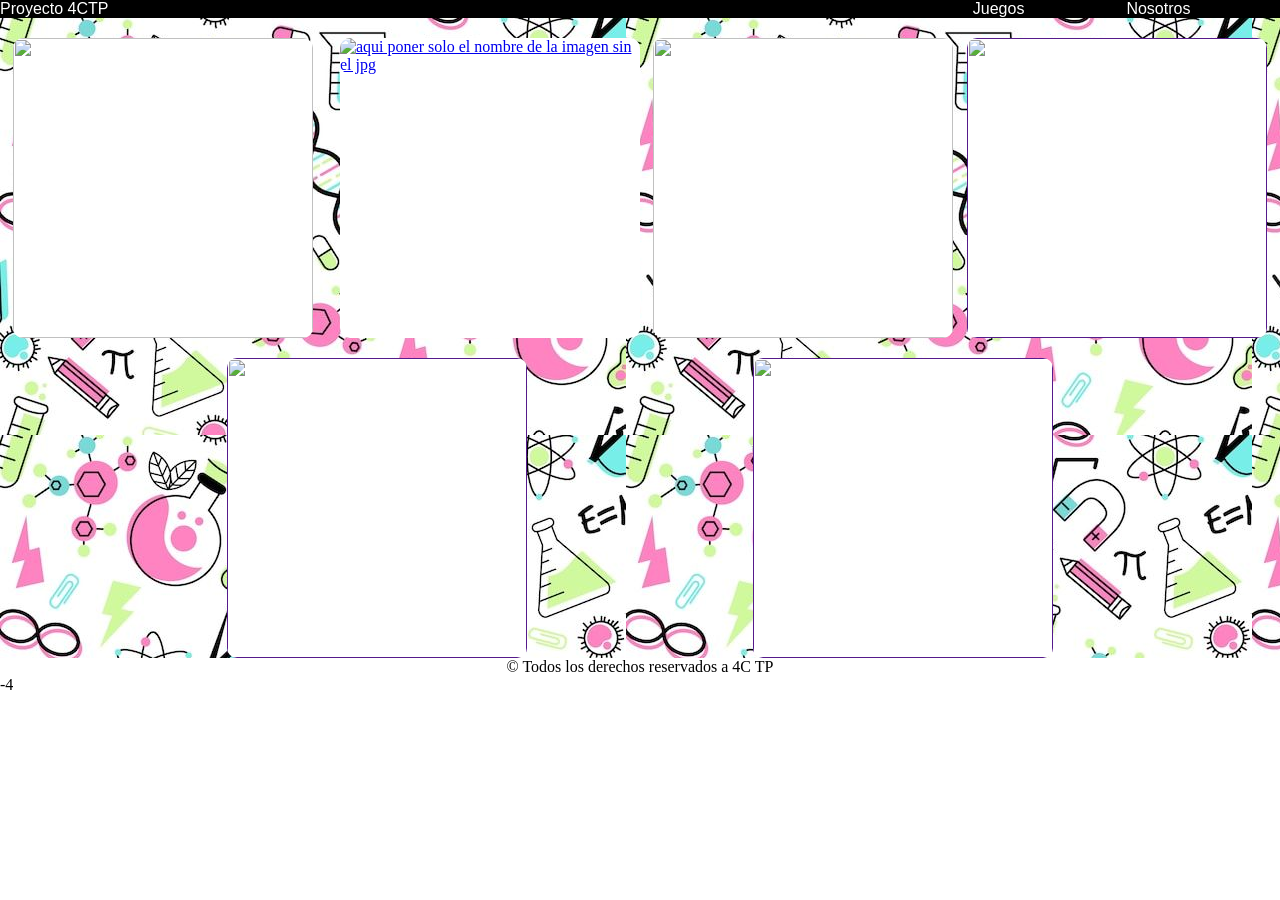
==== index.html @ 1de240fe "13/5" ====
<!DOCTYPE html>
<html lang="en">
<head>
    <meta charset="UTF-8">
    <meta name="viewport" content="width=device-width, initial-scale=1.0">
    <link rel="stylesheet" href="./style.css">
    <title>Document</title>
</head>
<body>
    <nav>
        <p>Proyecto 4CTP</p>
        <ul>
            <li><a href="./index.html"><p>Juegos</p></a></li>
            <li><a href=""><p>Nosotros</p></a></li>
        </ul>
    </nav>
    <main>
        <section>
            <a href="https://youtube.com/shorts/_6HzLIJPH2A?si=3vhv5OdcMtf6qVDN"><img src="" alt=""><a>
        </section>
        <section>
            <a href="./QuizAlimentacionSaludable/index.html"><img src="aqui redirecionar la imgane de portada de su app o juego" alt="aqui poner solo el nombre de la imagen sin el jpg"></a>
        </section>
        <section>
            <a href="."><img src="" alt=""></a>
        </section>
        <section>
            <a href=""><img src="" alt=""></a>
        </section>
        <section>
            <a href=""><img src="" alt=""></a>
        </section>
        <section>
            <a href=""><img src="" alt=""></a>
        </section>
    </main>
    <footer>
        <p>© Todos los derechos reservados a 4C TP</p>
    </footer>
</body>
</html>-4
---- style.css ----
*{
    margin: 0;
    padding: 0;
}
nav{
    background-color: black;
    display: flex;
    flex-direction: row;

}
nav p{
    font-family:'Segoe UI', Tahoma, Geneva, Verdana, sans-serif;
    color: white;
    width: 20%;
    display: flex;
    flex-direction: row;
    justify-content: flex-start;
}
nav ul{
    width: 80%;
    display: flex;
    flex-direction: row;
    justify-content: flex-end;
    list-style: none;
}
nav ul li{
    text-align: center;
    height: 20%;
    width: 15%;
}
nav ul li a{
    color: white;
    text-decoration: none;
    width: 100%;
    height: 100%;
}
nav ul li a p{
    font-family:'Segoe UI', Tahoma, Geneva, Verdana, sans-serif;
}
main{
    background-image: url("../img/fondo.jpg");
    display: flex;
    flex-direction: row;
    flex-wrap: wrap;
    justify-content: space-evenly;
}
main section{
    border-radius: 10px;
    background-color: white;
    height: 300px;
    width: 300px;
    margin-top: 20px;
}
main section a img{
    height: 100%;
    width: 100%;
    border-radius: 10px;
}
footer{
    text-align: center;
}
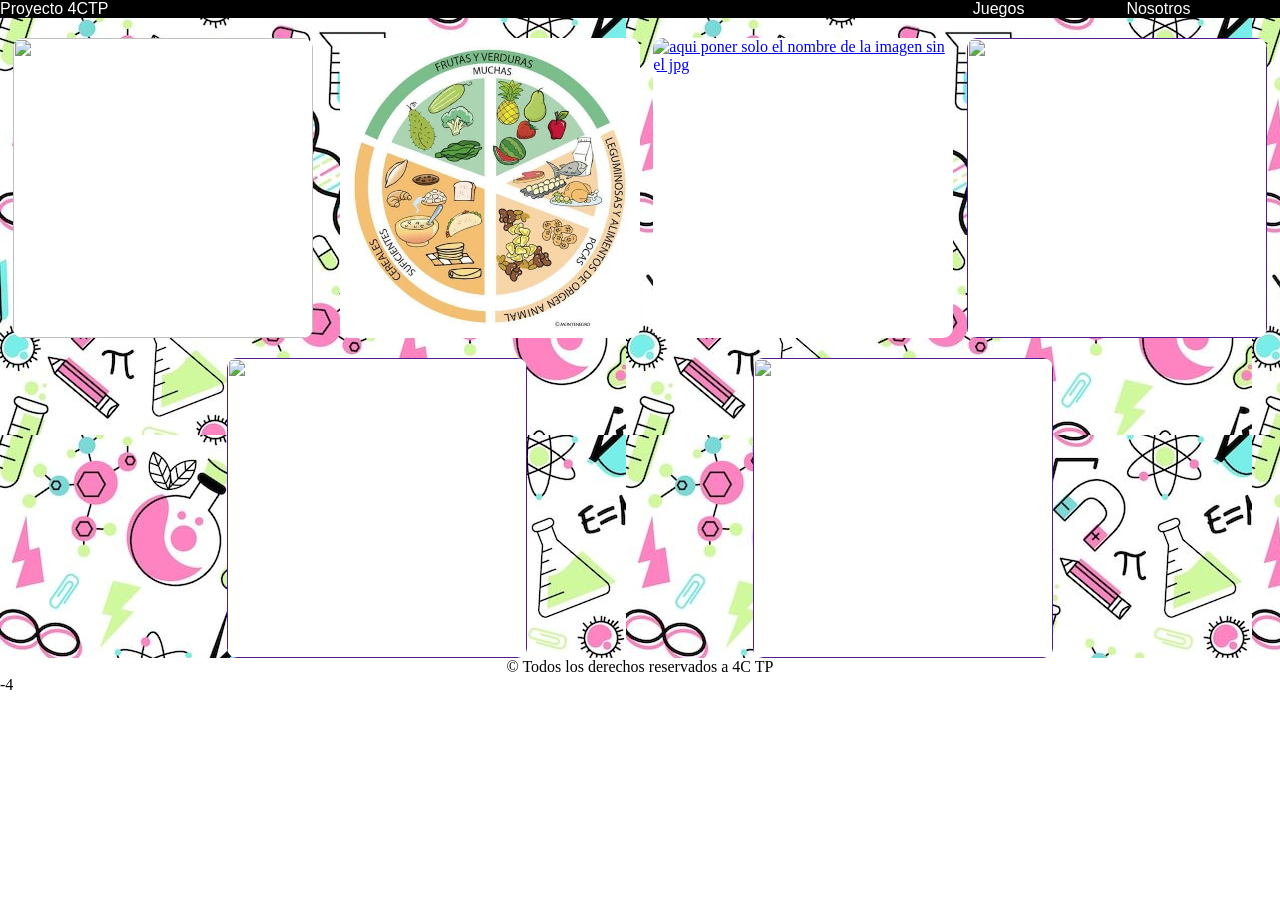
==== commit b2648436: "Mainly Food Catalogue with upgraded frontend" ====
--- a/index.html
+++ b/index.html
@@ -19,10 +19,10 @@
             <a href="https://youtube.com/shorts/_6HzLIJPH2A?si=3vhv5OdcMtf6qVDN"><img src="" alt=""><a>
         </section>
         <section>
-            <a href="./QuizAlimentacionSaludable/index.html"><img src="aqui redirecionar la imgane de portada de su app o juego" alt="aqui poner solo el nombre de la imagen sin el jpg"></a>
+            <a href="./QuizAlimentacionSaludable/index.html"><img src="img/QuizTrivia.jpg" alt="QuizTrivia"></a>
         </section>
         <section>
-            <a href="."><img src="" alt=""></a>
+            <a href="."><img src="aqui redirecionar la imgane de portada de su app o juego" alt="aqui poner solo el nombre de la imagen sin el jpg"></a>
         </section>
         <section>
             <a href=""><img src="" alt=""></a>
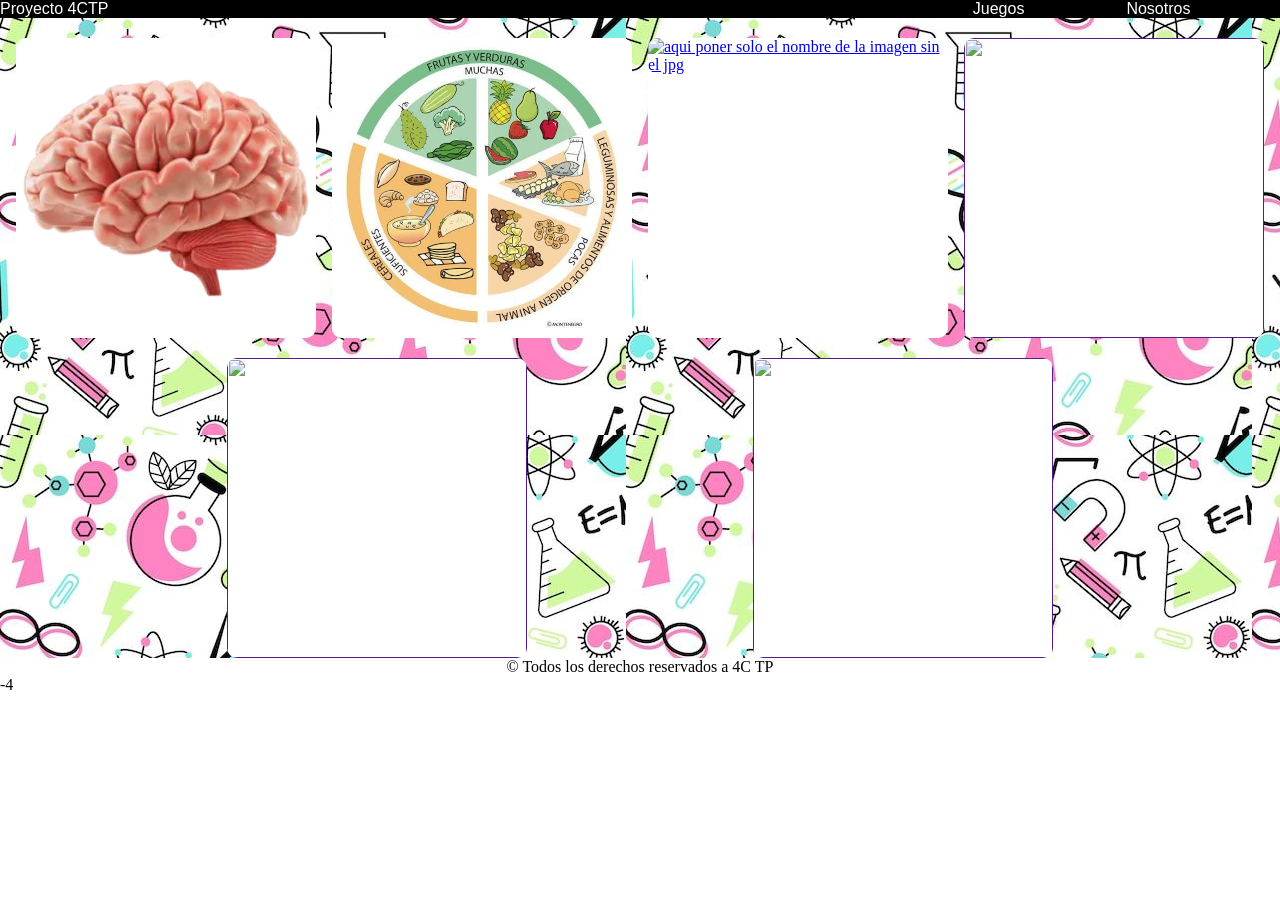
==== commit 8f87deb2: "Añadido un juego de godot engine, se llama Tu Cerebro." ====
--- a/index.html
+++ b/index.html
@@ -16,7 +16,7 @@
     </nav>
     <main>
         <section>
-            <a href="https://youtube.com/shorts/_6HzLIJPH2A?si=3vhv5OdcMtf6qVDN"><img src="" alt=""><a>
+            <a href="TuCerebro/TuCerebro.html"><img src="img/brain.webp" alt="Tu Cerebro"></a>
         </section>
         <section>
             <a href="./QuizAlimentacionSaludable/index.html"><img src="img/QuizTrivia.jpg" alt="QuizTrivia"></a>
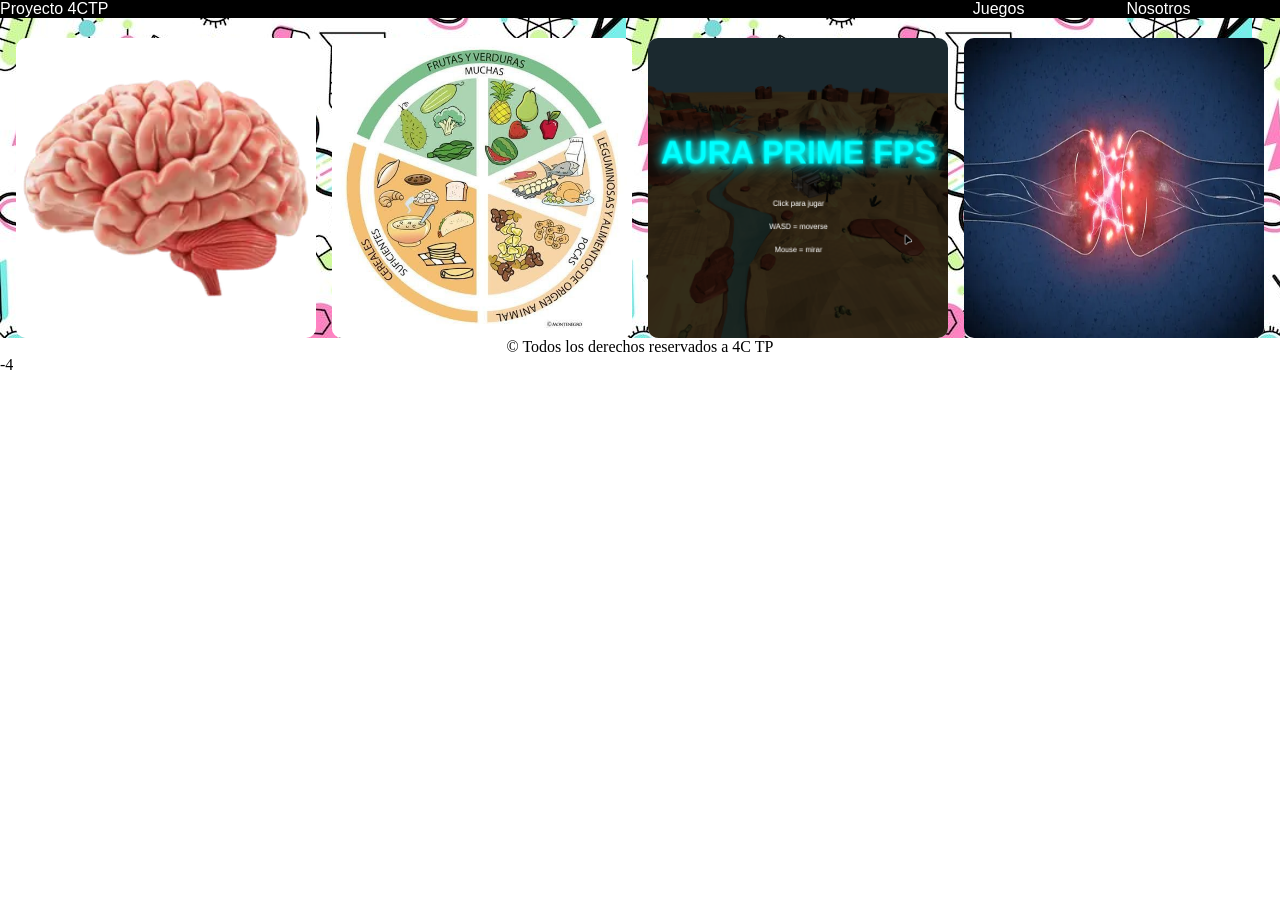
==== commit b45da020: "Algunas entradas de juegos fueron corregidas" ====
--- a/index.html
+++ b/index.html
@@ -16,22 +16,19 @@
     </nav>
     <main>
         <section>
-            <a href="TuCerebro/TuCerebro.html"><img src="img/brain.webp" alt="Tu Cerebro"></a>
+            <a href="./TuCerebro/TuCerebro.html"><img src="img/brain.webp" alt="Tu Cerebro"></a>
         </section>
+        
         <section>
             <a href="./QuizAlimentacionSaludable/index.html"><img src="img/QuizTrivia.jpg" alt="QuizTrivia"></a>
         </section>
+
         <section>
-            <a href="."><img src="aqui redirecionar la imgane de portada de su app o juego" alt="aqui poner solo el nombre de la imagen sin el jpg"></a>
+            <a href="./AuraPrimeFPS/index.html"><img src="img/AuraPrimeFPS.png" alt="Aura Prime FPS"></a>
         </section>
+
         <section>
-            <a href=""><img src="" alt=""></a>
-        </section>
-        <section>
-            <a href=""><img src="" alt=""></a>
-        </section>
-        <section>
-            <a href=""><img src="" alt=""></a>
+            <a href="./nico_carlos/Index.html"><img src="img/sinapsis.webp" alt="Sinapsis"></a>
         </section>
     </main>
     <footer>
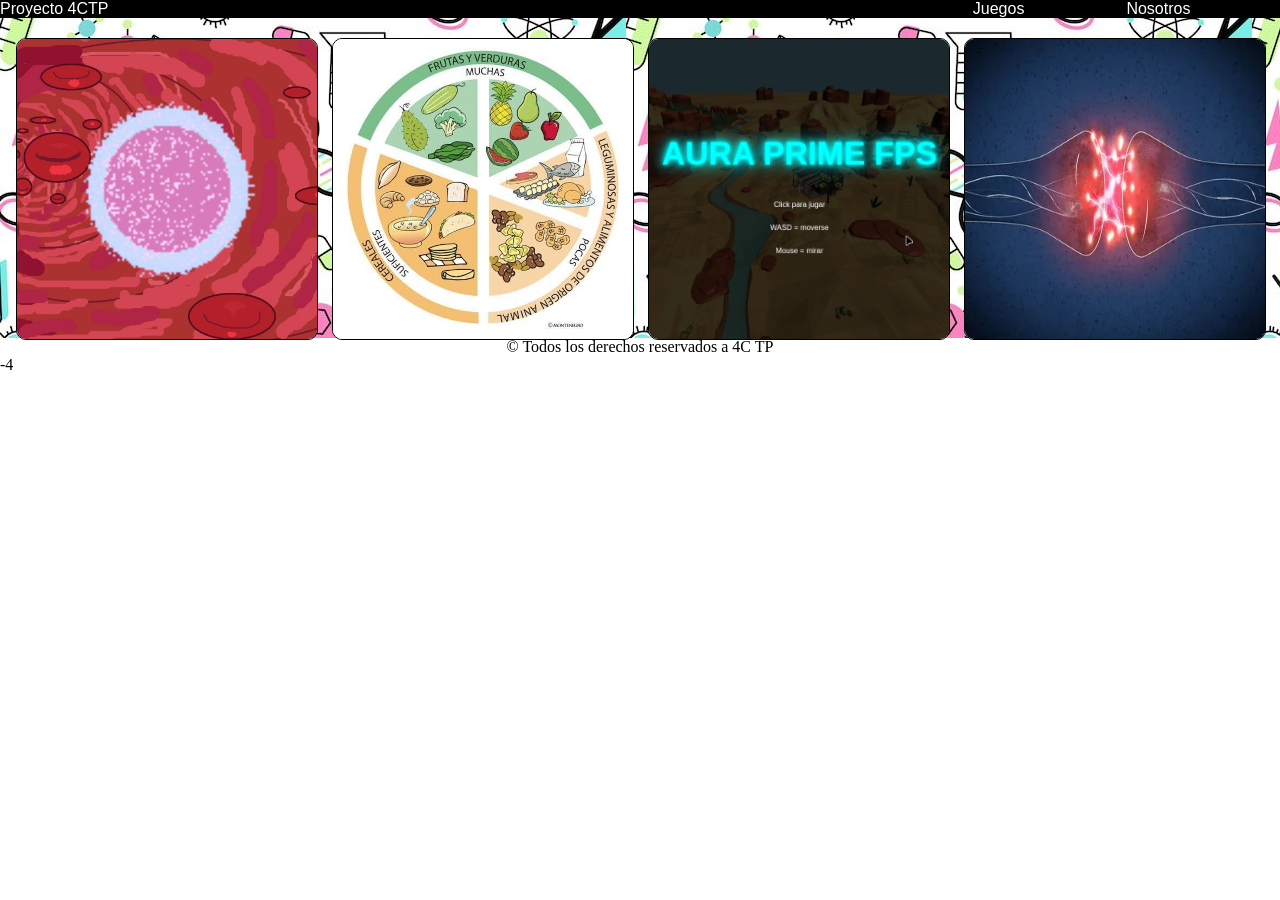
==== commit d4a0aa03: "El proyecto de TuCerebro fue reemplazado por un nuevo proyecto llamado Leukocytemania, nicocarlos av" ====
--- a/index.html
+++ b/index.html
@@ -16,7 +16,7 @@
     </nav>
     <main>
         <section>
-            <a href="./TuCerebro/TuCerebro.html"><img src="img/brain.webp" alt="Tu Cerebro"></a>
+            <a href="./Leukocytemania/LeukocyteMania.html"><img src="img/leukocytemania.png" alt="Leukocytemania"></a>
         </section>
         
         <section>
--- a/style.css
+++ b/style.css
@@ -55,7 +55,22 @@
     height: 100%;
     width: 100%;
     border-radius: 10px;
+    border: 1px solid black;
 }
 footer{
     text-align: center;
-}+}
+
+header {
+    background-image: url("../img/dna.webp");
+    display: flex;
+    min-height: 50px;
+    font-size: 50px;
+    justify-content: center;
+    align-items: center;
+}
+
+header img {
+    height: 100px;
+}
+
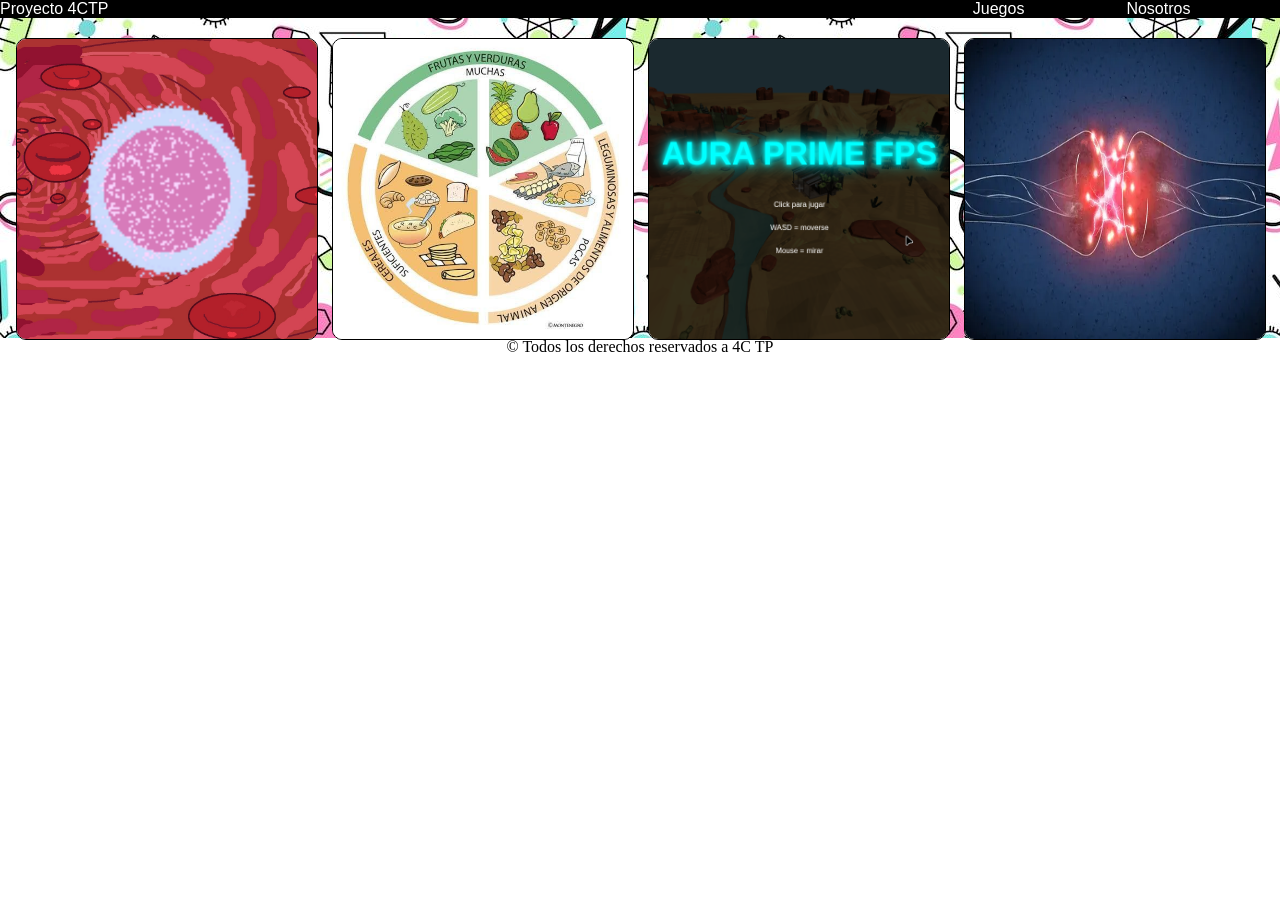
==== commit 0b589de8: "Leukocytemania is now a external url" ====
--- a/index.html
+++ b/index.html
@@ -16,7 +16,8 @@
     </nav>
     <main>
         <section>
-            <a href="./Leukocytemania/LeukocyteMania.html"><img src="img/leukocytemania.png" alt="Leukocytemania"></a>
+            <a href="https://alonso333-red.github.io/Leukocytemania/"><img src="img/leukocytemania.png" alt="Leukocytemania"></a>
+            
         </section>
         
         <section>
@@ -33,6 +34,7 @@
     </main>
     <footer>
         <p>© Todos los derechos reservados a 4C TP</p>
+        
     </footer>
 </body>
-</html>-4+</html>
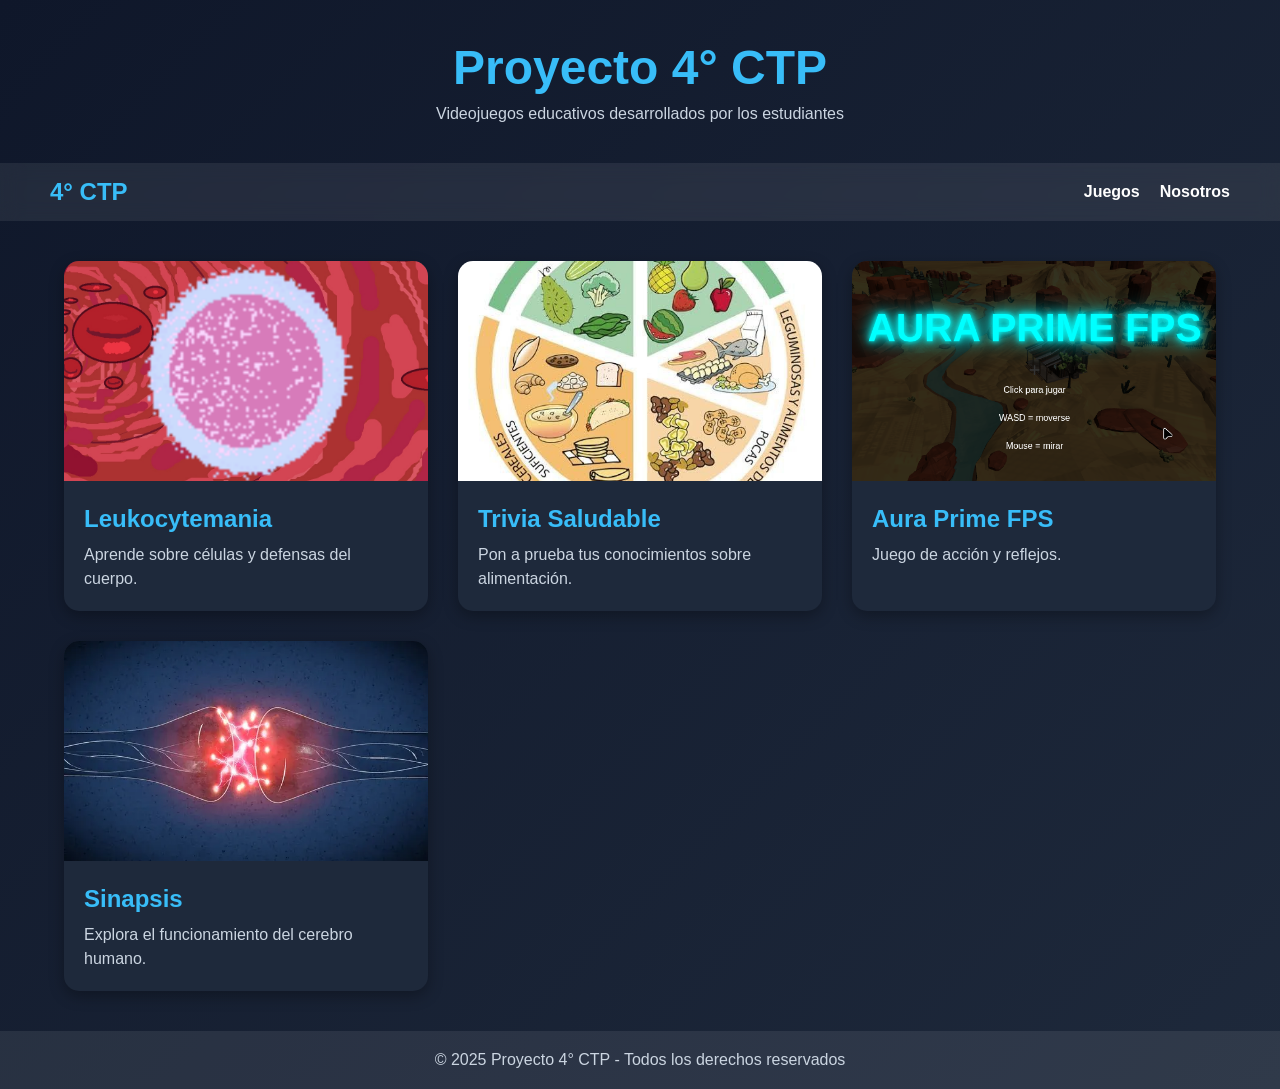
==== commit 8cef9487: "Updated the main gui" ====
--- a/index.html
+++ b/index.html
@@ -1,40 +1,74 @@
 <!DOCTYPE html>
-<html lang="en">
+<html lang="es">
 <head>
     <meta charset="UTF-8">
     <meta name="viewport" content="width=device-width, initial-scale=1.0">
-    <link rel="stylesheet" href="./style.css">
-    <title>Document</title>
+    <link rel="stylesheet" href="style.css">
+    <title>Proyecto 4° CTP</title>
 </head>
 <body>
+
+    <header>
+        <h1>Proyecto 4° CTP</h1>
+        <p>Videojuegos educativos desarrollados por los estudiantes</p>
+    </header>
+
     <nav>
-        <p>Proyecto 4CTP</p>
+        <div class="logo">4° CTP</div>
+
         <ul>
-            <li><a href="./index.html"><p>Juegos</p></a></li>
-            <li><a href=""><p>Nosotros</p></a></li>
+            <li><a href="#">Juegos</a></li>
+            <li><a href="#">Nosotros</a></li>
         </ul>
     </nav>
+
     <main>
-        <section>
-            <a href="https://alonso333-red.github.io/Leukocytemania/"><img src="img/leukocytemania.png" alt="Leukocytemania"></a>
-            
-        </section>
-        
-        <section>
-            <a href="./QuizAlimentacionSaludable/index.html"><img src="img/QuizTrivia.jpg" alt="QuizTrivia"></a>
+
+        <section class="card">
+            <a href="https://alonso333-red.github.io/Leukocytemania/">
+                <img src="img/leukocytemania.png" alt="Leukocytemania">
+                <div class="info">
+                    <h2>Leukocytemania</h2>
+                    <p>Aprende sobre células y defensas del cuerpo.</p>
+                </div>
+            </a>
         </section>
 
-        <section>
-            <a href="./AuraPrimeFPS/index.html"><img src="img/AuraPrimeFPS.png" alt="Aura Prime FPS"></a>
+        <section class="card">
+            <a href="./QuizAlimentacionSaludable/index.html">
+                <img src="img/QuizTrivia.jpg" alt="Quiz Trivia">
+                <div class="info">
+                    <h2>Trivia Saludable</h2>
+                    <p>Pon a prueba tus conocimientos sobre alimentación.</p>
+                </div>
+            </a>
         </section>
 
-        <section>
-            <a href="./nico_carlos/Index.html"><img src="img/sinapsis.webp" alt="Sinapsis"></a>
+        <section class="card">
+            <a href="./AuraPrimeFPS/index.html">
+                <img src="img/AuraPrimeFPS.png" alt="Aura Prime FPS">
+                <div class="info">
+                    <h2>Aura Prime FPS</h2>
+                    <p>Juego de acción y reflejos.</p>
+                </div>
+            </a>
         </section>
+
+        <section class="card">
+            <a href="./nico_carlos/Index.html">
+                <img src="img/sinapsis.webp" alt="Sinapsis">
+                <div class="info">
+                    <h2>Sinapsis</h2>
+                    <p>Explora el funcionamiento del cerebro humano.</p>
+                </div>
+            </a>
+        </section>
+
     </main>
+
     <footer>
-        <p>© Todos los derechos reservados a 4C TP</p>
-        
+        <p>© 2025 Proyecto 4° CTP - Todos los derechos reservados</p>
     </footer>
+
 </body>
 </html>
--- a/style.css
+++ b/style.css
@@ -1,76 +1,143 @@
 *{
-    margin: 0;
-    padding: 0;
-}
-nav{
-    background-color: black;
-    display: flex;
-    flex-direction: row;
-
-}
-nav p{
-    font-family:'Segoe UI', Tahoma, Geneva, Verdana, sans-serif;
-    color: white;
-    width: 20%;
-    display: flex;
-    flex-direction: row;
-    justify-content: flex-start;
-}
-nav ul{
-    width: 80%;
-    display: flex;
-    flex-direction: row;
-    justify-content: flex-end;
-    list-style: none;
-}
-nav ul li{
-    text-align: center;
-    height: 20%;
-    width: 15%;
-}
-nav ul li a{
-    color: white;
-    text-decoration: none;
-    width: 100%;
-    height: 100%;
-}
-nav ul li a p{
-    font-family:'Segoe UI', Tahoma, Geneva, Verdana, sans-serif;
-}
-main{
-    background-image: url("../img/fondo.jpg");
-    display: flex;
-    flex-direction: row;
-    flex-wrap: wrap;
-    justify-content: space-evenly;
-}
-main section{
-    border-radius: 10px;
-    background-color: white;
-    height: 300px;
-    width: 300px;
-    margin-top: 20px;
-}
-main section a img{
-    height: 100%;
-    width: 100%;
-    border-radius: 10px;
-    border: 1px solid black;
-}
-footer{
-    text-align: center;
+    margin:0;
+    padding:0;
+    box-sizing:border-box;
 }
 
-header {
-    background-image: url("../img/dna.webp");
-    display: flex;
-    min-height: 50px;
-    font-size: 50px;
-    justify-content: center;
-    align-items: center;
+body{
+    font-family: 'Segoe UI', sans-serif;
+    min-height:100vh;
+    background: linear-gradient(135deg,#0f172a,#1e293b);
+    color:white;
 }
 
-header img {
-    height: 100px;
+/* HEADER */
+
+header{
+    text-align:center;
+    padding:40px 20px;
 }
 
+header h1{
+    font-size:3rem;
+    color:#38bdf8;
+}
+
+header p{
+    margin-top:10px;
+    color:#cbd5e1;
+}
+
+/* NAV */
+
+nav{
+    display:flex;
+    justify-content:space-between;
+    align-items:center;
+
+    padding:15px 50px;
+
+    background:rgba(255,255,255,0.08);
+    backdrop-filter: blur(10px);
+}
+
+.logo{
+    font-size:1.5rem;
+    font-weight:bold;
+    color:#38bdf8;
+}
+
+nav ul{
+    display:flex;
+    list-style:none;
+    gap:20px;
+}
+
+nav ul a{
+    text-decoration:none;
+    color:white;
+    font-weight:600;
+    transition:.3s;
+}
+
+nav ul a:hover{
+    color:#38bdf8;
+}
+
+/* CARDS */
+
+main{
+    width:90%;
+    max-width:1300px;
+    margin:40px auto;
+
+    display:grid;
+    grid-template-columns:repeat(auto-fit,minmax(280px,1fr));
+    gap:30px;
+}
+
+.card{
+    background:#1e293b;
+    border-radius:15px;
+    overflow:hidden;
+
+    transition:.3s;
+    box-shadow:0 5px 15px rgba(0,0,0,.3);
+}
+
+.card:hover{
+    transform:translateY(-10px);
+    box-shadow:0 15px 30px rgba(56,189,248,.3);
+}
+
+.card a{
+    text-decoration:none;
+    color:white;
+}
+
+.card img{
+    width:100%;
+    height:220px;
+    object-fit:cover;
+}
+
+.info{
+    padding:20px;
+}
+
+.info h2{
+    color:#38bdf8;
+    margin-bottom:10px;
+}
+
+.info p{
+    color:#cbd5e1;
+    line-height:1.5;
+}
+
+/* FOOTER */
+
+footer{
+    text-align:center;
+    padding:20px;
+    margin-top:40px;
+
+    background:rgba(255,255,255,0.08);
+    color:#cbd5e1;
+}
+
+/* RESPONSIVE */
+
+@media(max-width:768px){
+
+    nav{
+        flex-direction:column;
+        gap:15px;
+        padding:20px;
+    }
+
+    header h1{
+        font-size:2.2rem;
+    }
+
+}
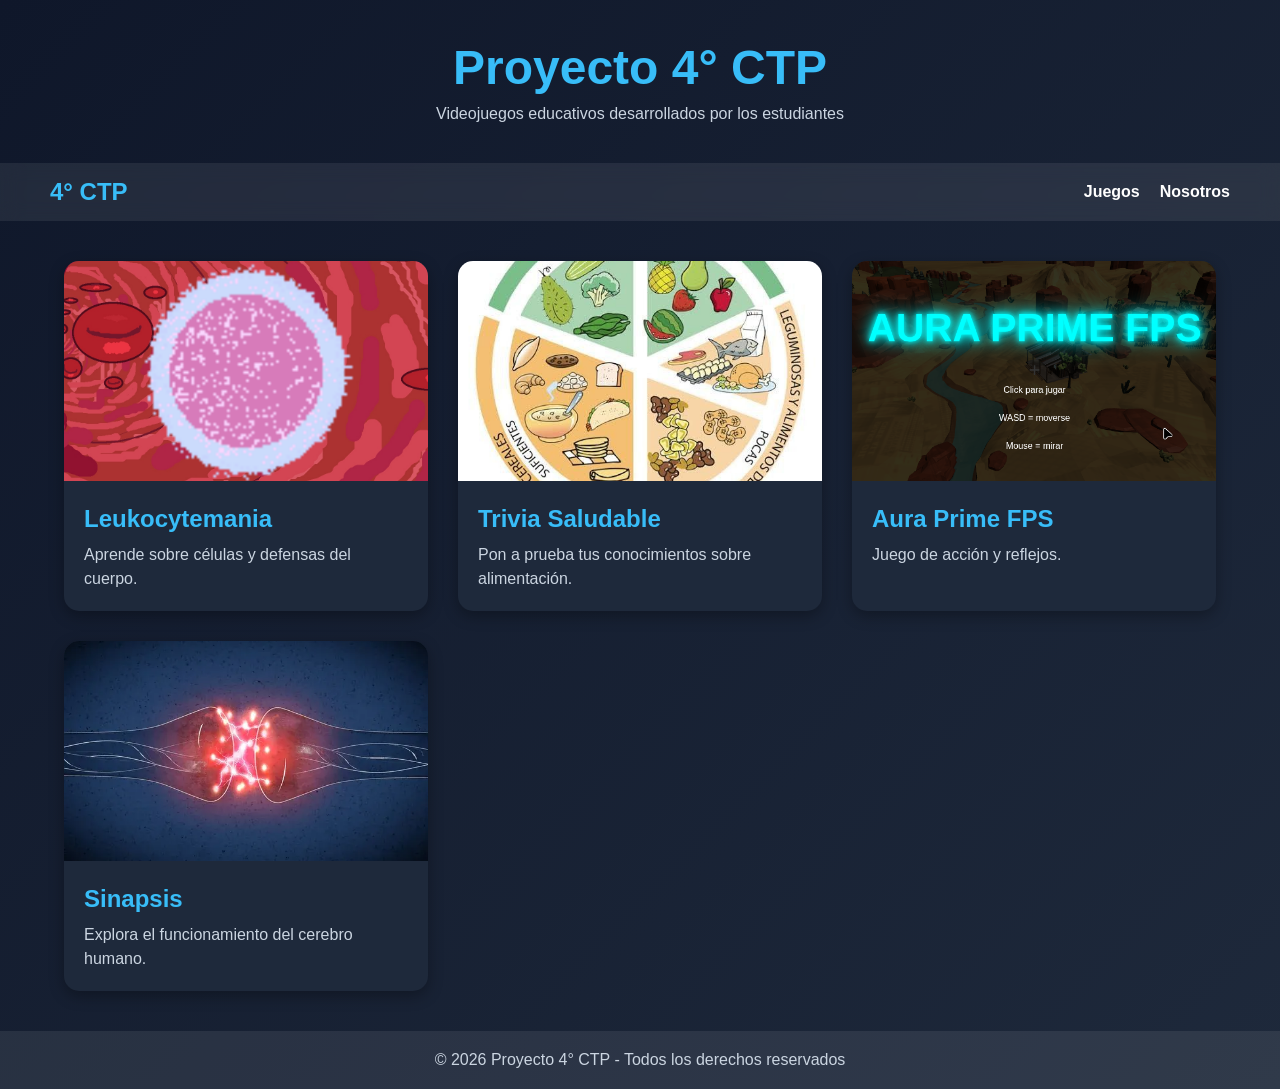
==== commit 2a3e49e1: "leve cambio en el html original" ====
--- a/index.html
+++ b/index.html
@@ -67,7 +67,7 @@
     </main>
 
     <footer>
-        <p>© 2025 Proyecto 4° CTP - Todos los derechos reservados</p>
+        <p>© 2026 Proyecto 4° CTP - Todos los derechos reservados</p>
     </footer>
 
 </body>
